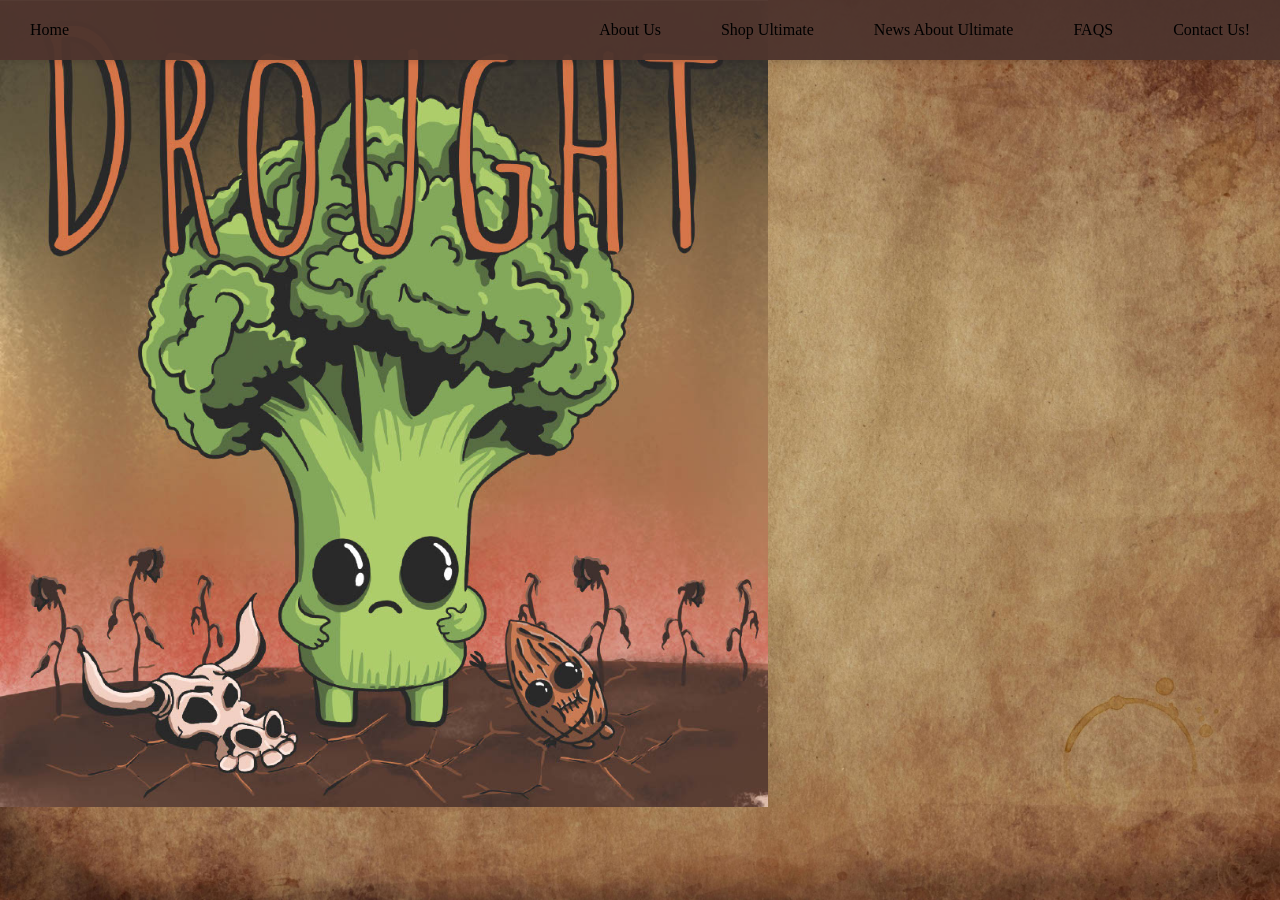
==== index.html @ 62d3f918 "Added files via upload icons belong in "assets folder" Everything else can be in the same folder." ====
<!DOCTYPE html>
<html lang="en">
<header>
  <meta charset="UTF-8">
  <meta name="viewport" content="width=device-width, initial-scale=1.0">
  <title>Drought Ultimate</title>
  <link rel="stylesheet" href="style.css">
  <link rel="stylesheet" href="About_Us.html">
  <link rel="stylesheet" href="Contact_Us.html">
  <img src="Logo.jpg" style="width:60%;">
</header>
<body>

  <nav>
    <input type="checkbox" id="sidebar-active">
    <label for="sidebar-active" class="open-sidebar-button">
      <svg xmlns="http://www.w3.org/2000/svg" height="32" viewBox="0 -960 960 960" width="32"><path d="M120-240v-80h720v80H120Zm0-200v-80h720v80H120Zm0-200v-80h720v80H120Z"/></svg>
    </label>
    <label id="overlay" for="sidebar-active"></label>
    <div class="links-container">
      <label for="sidebar-active" class="close-sidebar-button">
        <svg xmlns="http://www.w3.org/2000/svg" height="32" viewBox="0 -960 960 960" width="32"><path d="m256-200-56-56 224-224-224-224 56-56 224 224 224-224 56 56-224 224 224 224-56 56-224-224-224 224Z"/></svg>
      </label>

      <a class="home-link" href="index.html">Home</a> <!-- link for homepage -->
      <a href="About_Us.html">About Us</a> 
      <a href="Shop_Ultimate.html">Shop Ultimate</a>
      <a href="News_About_Ultimate.html">News About Ultimate</a>
      <a href="Faqs.html">FAQS</a>
      <a href="Contact_Us.html">Contact Us!</a>
      
    </div>
  </nav>
  <script>
    function sidebar(){
      const sidebar = document.querySelector('.sidebar')
      sidebar.style.display = 'flex'
    }
    function sidebar(){
      const sidebar = document.querySelector('.sidebar')
      sidebar.style.display = 'none'
    }
    </script>
  
</body>
</html>
---- style.css ----
@import url('https://fonts.googleapis.com/css2?family=Poppins:ital,wght@0,100;0,200;0,300;0,400;0,500;0,600;0,700;0,800;0,900;1,100;1,200;1,300;1,400;1,500;1,600;1,700;1,800;1,900&display=swap');

/* HOMEPAGE*/
:root{
  --color-1: #0f1016;
  --text-color: #f0f0f0;
  --accent-color: #006aff;
}
*{
  margin: 0;
  padding: 0;
}
html{
  font-size: 12pt;
  font-family: Poppins, Segoe UI, Tahoma, sans-serif;
}
nav{
  height: 60px;
  background-color: var(--color-1);
  display: flex;
  position: fixed;
  top:0;
  width: 100%;
  justify-content: flex-end;
  align-items: center;
}
.links-container{
  height: 100%;
  width: 100%;
  display: flex;
  flex-direction: row;
  align-items: center;
}
nav a{
  height: 100%;
  padding: 0 20px;
  display: flex;
  align-items: center;
  text-decoration: none;
  color: var(--text-color);
}
nav a:hover{
  background-color: var(--accent-color);
}
nav .home-link{
  margin-right: auto;
}
nav svg{
  fill: var(--text-color);
}
#sidebar-active{
  display: none;
}
.open-sidebar-button, .close-sidebar-button{
  display: none;
}
@media(max-width: 450px){
  .links-container{
    flex-direction: column;
    align-items: flex-start;

    position: fixed;
    top: 0;
    right: -100%;
    z-index: 10;
    width: 300px;

    background-color: var(--color-1);
    box-shadow: -5px 0 5px rgba(0, 0, 0, 0.25);
    transition: 0.75s ease-out;
  }
  nav a{
    box-sizing: border-box;
    height: auto;
    width: 100%;
    padding: 20px 30px;
    justify-content: flex-start;
  }
  .open-sidebar-button, .close-sidebar-button{
    padding: 20px;
    display: block;
  }
  #sidebar-active:checked ~ .links-container{
    right: 0;
  }
  #sidebar-active:checked ~ #overlay{
    height: 100%;
    width: 100%;
    position: fixed;
    top: 0;
    left: 0;
    z-index: 9;
  }
}
<style>
  iframe {
    width: 1000%;
    height: 300vh;
    border: none;
  }
</style>

/* CONTACT PAGE*/

*{
  padding: 0;
  margin: 0;
  box-sizing: border-box;
}

body {
  font-family: 'Gill Sans', 'Gill Sans MT', Calibri, 'Trebuchet MS', sans-serif;
  background: linear-gradient(#ffdad5, #fff7f9);
}
.contact-container {
  height: 100vh;
  display: flex;
  align-items: center;
  justify-content: space-evenly;
}

.contact-left {
  display: flex;
  flex-direction: column;
  align-items: start;
  gap: 20px;
}

.contact-left-title h2{
  font-weight: 600;
  color: #bf661d;
  font-size: 40px;
  margin-bottom: 5px;
}

.contact-left-title hr {
  border: none;
  width: 120px;
  height: 5px;
  background-color: #0f0202;
  border-radius: 10px;
  margin-bottom: 20px;
}

.contact-inputs {
  width: 400px;
  height: 50px;
  border: none;
  outline: none;
  padding-left: 25px;
  font-weight: 500;
  color: #666;
  border-radius: 50px;
}

.contact-left textarea {
  height: 140px;
  width: 400;
  padding-top: 15px;
  border-radius: 20px;
}

.contact-inputs:focus {
  border: 2px solid #ff994f;
}

.contact-inputs::placeholder {
  color: #a0a0a0;
}

.contact-left button {
  display: flex;
  align-items: center;
  padding: 15px 30px;
  font-size: 16px;
  color: #fff7f9;
  gap: 10px;
  border: none;
  border-radius: 50px;
  background: linear-gradient(270deg, #ff994f, #fa6d86);
  cursor: pointer;
}

.contact-left button img {
  height: 15px;
}

.contact-right img{
  width: 500px;
}

@media (max-width:800px) {
  .contact-inputs {
    width: 80vw;
  }
  .contact-right {
    display: none;
  }
}

/*background JS Nav Bar*/
*{
  margin: 0;
  padding: 0;
}
body{
  min-height: 100vh;
  background: url('pexels-pixabay-235985.jpg');
  background-size: cover;
  background-repeat: no-repeat;
  background-position: center;
  font-family: 'Poppins, Segoe UI, Tahoma, sans-serif';
}
nav{
  background-color: rgba(79, 53, 46, 0.968);
  box-shadow: 3px 3px 5px rgba(0, 0, 0, 0.1);
}
nav ul{
  width: 100%;
  list-style: none;
  display: flex;
  justify-content: flex-end;
  align-items: center;
}
nav li{
  height: 50px;
}
nav a{
  height: 100%;
  padding: 0 30px;
  text-decoration: none;
  display: flex;
  align-items: center;
  color: black;
}
nav a:hover{
  background-color: #f32b2b;
}
nav li:first-child{
  margin-right: auto;
}
.sidebar{
  position: fixed;
  top: 0; 
  right: 0;
  height: 100vh;
  width: 250px;
  background-color: rgba(255, 255, 255, 0.15);
  backdrop-filter: blur(12px);
  box-shadow: -10px 0 10px rgba(0, 0, 0, 0.1);
  list-style: none;
  display: none;
  flex-direction: column;
  align-items: flex-start;
  justify-content: flex-start;
}
.sidebar li{
  width: 100%;
}
.sidebar a{
  width: 100%;
}
.menu-button{
  display: none;
}
@media(max-width: 800px){
  .hideOnMobile{
    display: none;
  }
  .menu-button{
    display: block;
  }
}
@media(max-width: 400px){
  .sidebar{
    width: 100%;
  }
}
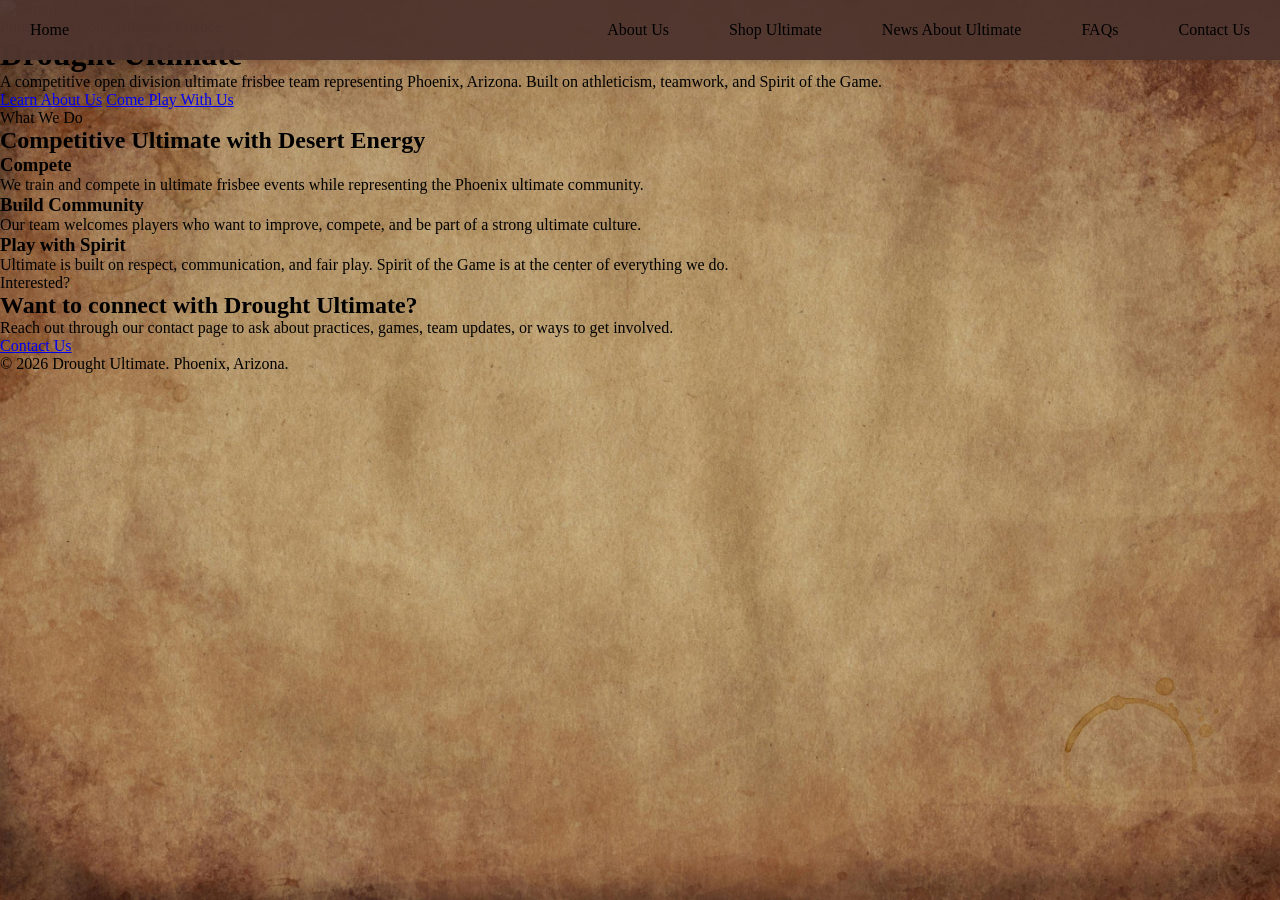
==== commit 510a1f3e: "Update index.html Cleaned up Index with new styling, and making it feel like a true homepage." ====
--- a/index.html
+++ b/index.html
@@ -1,46 +1,110 @@
 <!DOCTYPE html>
 <html lang="en">
-<header>
-  <meta charset="UTF-8">
-  <meta name="viewport" content="width=device-width, initial-scale=1.0">
-  <title>Drought Ultimate</title>
-  <link rel="stylesheet" href="style.css">
-  <link rel="stylesheet" href="About_Us.html">
-  <link rel="stylesheet" href="Contact_Us.html">
-  <img src="Logo.jpg" style="width:60%;">
-</header>
+<head>
+  <meta charset="UTF-8" />
+  <meta name="viewport" content="width=device-width, initial-scale=1.0" />
+
+  <title>Drought Ultimate | Home</title>
+
+  <link rel="stylesheet" href="style.css" />
+</head>
+
 <body>
+  <nav class="navbar">
+    <input type="checkbox" id="sidebar-active" />
 
-  <nav>
-    <input type="checkbox" id="sidebar-active">
-    <label for="sidebar-active" class="open-sidebar-button">
-      <svg xmlns="http://www.w3.org/2000/svg" height="32" viewBox="0 -960 960 960" width="32"><path d="M120-240v-80h720v80H120Zm0-200v-80h720v80H120Zm0-200v-80h720v80H120Z"/></svg>
+    <label for="sidebar-active" class="open-sidebar-button" aria-label="Open navigation menu">
+      <svg xmlns="http://www.w3.org/2000/svg" height="32" viewBox="0 -960 960 960" width="32">
+        <path d="M120-240v-80h720v80H120Zm0-200v-80h720v80H120Zm0-200v-80h720v80H120Z"/>
+      </svg>
     </label>
+
     <label id="overlay" for="sidebar-active"></label>
+
     <div class="links-container">
-      <label for="sidebar-active" class="close-sidebar-button">
-        <svg xmlns="http://www.w3.org/2000/svg" height="32" viewBox="0 -960 960 960" width="32"><path d="m256-200-56-56 224-224-224-224 56-56 224 224 224-224 56 56-224 224 224 224-56 56-224-224-224 224Z"/></svg>
+      <label for="sidebar-active" class="close-sidebar-button" aria-label="Close navigation menu">
+        <svg xmlns="http://www.w3.org/2000/svg" height="32" viewBox="0 -960 960 960" width="32">
+          <path d="m256-200-56-56 224-224-224-224 56-56 224 224 224-224 56 56-224 224 224 224-56 56-224-224-224 224Z"/>
+        </svg>
       </label>
 
-      <a class="home-link" href="index.html">Home</a> <!-- link for homepage -->
-      <a href="About_Us.html">About Us</a> 
+      <a class="home-link" href="index.html">Home</a>
+      <a href="About_Us.html">About Us</a>
       <a href="Shop_Ultimate.html">Shop Ultimate</a>
       <a href="News_About_Ultimate.html">News About Ultimate</a>
-      <a href="Faqs.html">FAQS</a>
-      <a href="Contact_Us.html">Contact Us!</a>
-      
+      <a href="Faqs.html">FAQs</a>
+      <a href="Contact_Us.html">Contact Us</a>
     </div>
   </nav>
-  <script>
-    function sidebar(){
-      const sidebar = document.querySelector('.sidebar')
-      sidebar.style.display = 'flex'
-    }
-    function sidebar(){
-      const sidebar = document.querySelector('.sidebar')
-      sidebar.style.display = 'none'
-    }
-    </script>
-  
+
+  <header class="hero">
+    <div class="hero-content">
+      <img src="assets/Logo.jpg" alt="Drought Ultimate logo" class="hero-logo" />
+
+      <p class="eyebrow">Phoenix, Arizona Ultimate Frisbee</p>
+
+      <h1>Drought Ultimate</h1>
+
+      <p class="hero-text">
+        A competitive open division ultimate frisbee team representing Phoenix, Arizona.
+        Built on athleticism, teamwork, and Spirit of the Game.
+      </p>
+
+      <div class="hero-buttons">
+        <a href="About_Us.html" class="btn">Learn About Us</a>
+        <a href="Contact_Us.html" class="btn btn-secondary">Come Play With Us</a>
+      </div>
+    </div>
+  </header>
+
+  <main>
+    <section class="section">
+      <div class="section-title">
+        <p class="eyebrow">What We Do</p>
+        <h2>Competitive Ultimate with Desert Energy</h2>
+      </div>
+
+      <div class="card-grid">
+        <article class="card">
+          <h3>Compete</h3>
+          <p>
+            We train and compete in ultimate frisbee events while representing the Phoenix ultimate community.
+          </p>
+        </article>
+
+        <article class="card">
+          <h3>Build Community</h3>
+          <p>
+            Our team welcomes players who want to improve, compete, and be part of a strong ultimate culture.
+          </p>
+        </article>
+
+        <article class="card">
+          <h3>Play with Spirit</h3>
+          <p>
+            Ultimate is built on respect, communication, and fair play. Spirit of the Game is at the center of everything we do.
+          </p>
+        </article>
+      </div>
+    </section>
+
+    <section class="section highlight-section">
+      <div class="highlight-card">
+        <div>
+          <p class="eyebrow">Interested?</p>
+          <h2>Want to connect with Drought Ultimate?</h2>
+          <p>
+            Reach out through our contact page to ask about practices, games, team updates, or ways to get involved.
+          </p>
+        </div>
+
+        <a href="Contact_Us.html" class="btn">Contact Us</a>
+      </div>
+    </section>
+  </main>
+
+  <footer>
+    <p>&copy; 2026 Drought Ultimate. Phoenix, Arizona.</p>
+  </footer>
 </body>
-</html>+</html>
